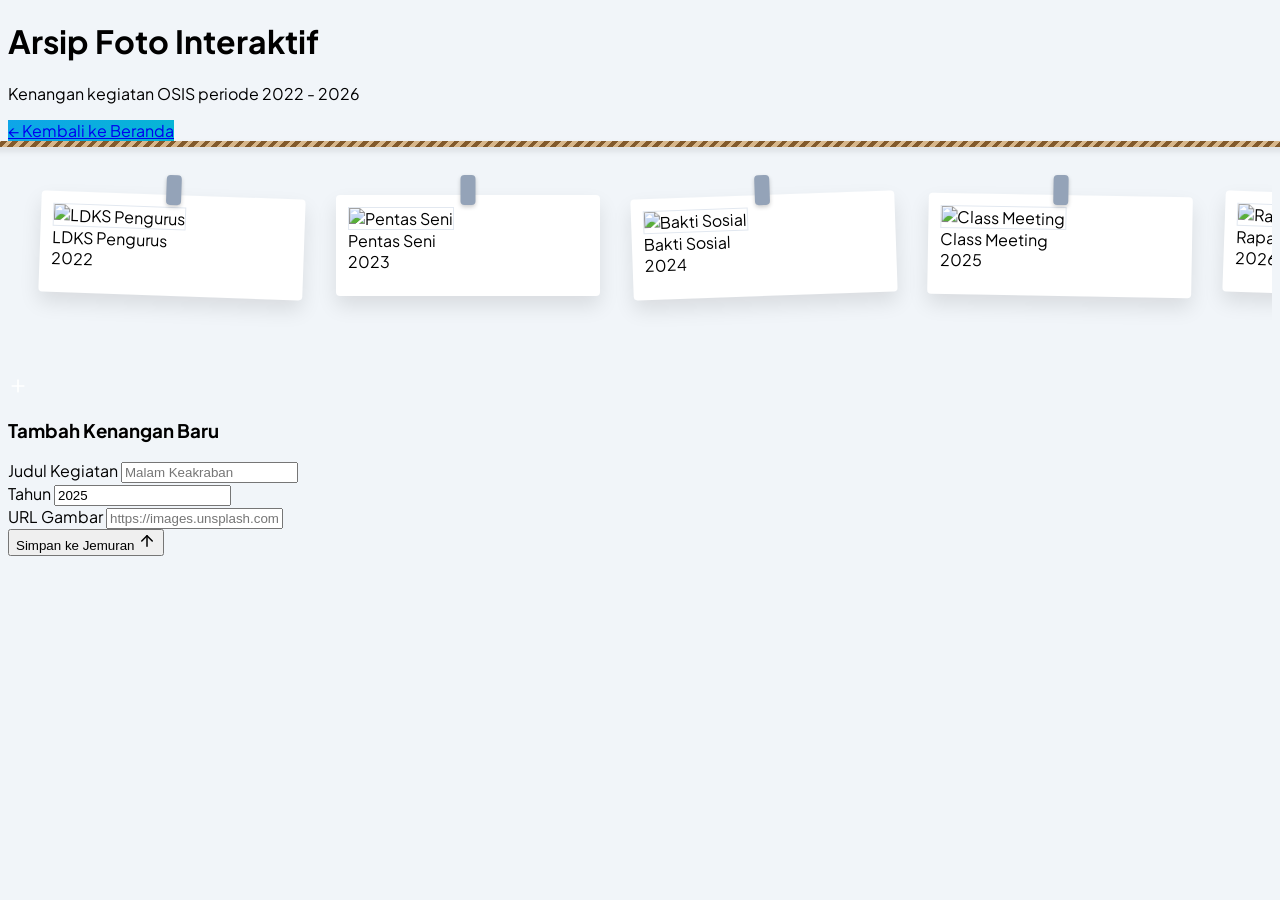
==== arsip.html @ 42e4801f "remake" ====
<!DOCTYPE html>
<html lang="id">

<head>
    <meta charset="UTF-8">
    <meta name="viewport" content="width=device-width, initial-scale=1.0">
    <title>Arsip Foto OSIS</title>
    <script src="https://cdn.tailwindcss.com"></script>
    <link href="https://fonts.googleapis.com/css2?family=Plus+Jakarta+Sans:wght@400;600;800&display=swap"
        rel="stylesheet">
    <link rel="stylesheet" href="arsip.css">
</head>

<body>

    <div class="max-w-6xl mx-auto px-4 py-10">
        <div class="text-center mb-10">
            <h1 class="text-4xl font-extrabold text-slate-900">Arsip Foto Interaktif</h1>
            <p id="periode-label" class="text-slate-600 mt-2">Memuat periode kegiatan...</p>
            <a href="ts.html"
                class="mt-6 inline-block px-6 py-2 text-white font-semibold rounded-full brown-btn hover:shadow-lg transition-all">
                ← Kembali ke Beranda
            </a>
        </div>

        <div class="relative mt-20">
            <div class="arsip-rope"></div>
            <div id="polaroid-track" class="arsip-track">
            </div>
        </div>

        <div class="mt-16 relative max-w-xl mx-auto">
            <div
                class="absolute -top-6 -left-6 w-20 h-20 bg-sky-100 rounded-full mix-blend-multiply filter blur-xl opacity-70 animate-blob">
            </div>
            <div
                class="absolute -bottom-8 -right-6 w-24 h-24 bg-cyan-100 rounded-full mix-blend-multiply filter blur-xl opacity-70 animate-blob animation-delay-2000">
            </div>

            <div
                class="relative bg-white/80 backdrop-blur-md p-8 rounded-3xl shadow-[0_20px_50px_rgba(0,0,0,0.05)] border border-white/20">
                <div class="flex items-center gap-3 mb-6">
                    <div class="p-2 bg-sky-500 rounded-lg shadow-lg shadow-sky-200">
                        <svg xmlns="http://www.w3.org/2000/svg" width="20" height="20" viewBox="0 0 24 24" fill="none"
                            stroke="white" stroke-width="2" stroke-linecap="round" stroke-linejoin="round">
                            <path d="M5 12h14" />
                            <path d="M12 5v14" />
                        </svg>
                    </div>
                    <h3 class="text-xl font-extrabold text-slate-800">Tambah Kenangan Baru</h3>
                </div>

                <form id="arsip-form" class="space-y-5">
                    <div class="grid grid-cols-3 gap-4">
                        <div class="col-span-2 space-y-1.5">
                            <label class="text-xs font-bold text-slate-500 uppercase ml-1">Judul Kegiatan</label>
                            <input type="text" id="arsip-title" placeholder="Malam Keakraban"
                                class="w-full px-4 py-3 bg-slate-50 border-2 border-transparent rounded-xl focus:bg-white focus:border-sky-500 focus:ring-4 focus:ring-sky-500/10 outline-none transition-all duration-300">
                        </div>

                        <div class="col-span-1 space-y-1.5">
                            <label class="text-xs font-bold text-slate-500 uppercase ml-1">Tahun</label>
                            <input type="number" id="arsip-year" value="2025"
                                class="w-full px-4 py-3 bg-slate-50 border-2 border-transparent rounded-xl focus:bg-white focus:border-sky-500 focus:ring-4 focus:ring-sky-500/10 outline-none transition-all duration-300">
                        </div>
                    </div>

                    <div class="space-y-1.5">
                        <label class="text-xs font-bold text-slate-500 uppercase ml-1">URL Gambar</label>
                        <input type="text" id="arsip-img" placeholder="https://images.unsplash.com/..."
                            class="w-full px-4 py-3 bg-slate-50 border-2 border-transparent rounded-xl focus:bg-white focus:border-sky-500 focus:ring-4 focus:ring-sky-500/10 outline-none transition-all duration-300 font-mono text-sm">
                    </div>

                    <button type="submit"
                        class="group relative w-full overflow-hidden rounded-xl bg-slate-900 px-8 py-4 font-bold text-white transition-all hover:shadow-[0_0_20px_rgba(14,165,233,0.4)] active:scale-95">
                        <div class="relative z-10 flex items-center justify-center gap-2">
                            <span>Simpan ke Jemuran</span>
                            <svg xmlns="http://www.w3.org/2000/svg" width="18" height="18" viewBox="0 0 24 24"
                                fill="none" stroke="currentColor" stroke-width="2" stroke-linecap="round"
                                stroke-linejoin="round" class="group-hover:translate-x-1 transition-transform">
                                <path d="m5 12 7-7 7 7" />
                                <path d="M12 19V5" />
                            </svg>
                        </div>
                        <div
                            class="absolute inset-0 bg-gradient-to-r from-sky-500 to-cyan-500 opacity-0 group-hover:opacity-100 transition-opacity">
                        </div>
                    </button>
                </form>
            </div>
        </div>
    </div>
    <div id="toast-container" class="fixed bottom-5 right-5 z-[100] flex flex-col gap-2"></div>

    <script>
        const arsipData = [
            { year: 2022, title: 'LDKS Pengurus', img: 'https://images.unsplash.com/photo-1523240795612-9a054b0db644?auto=format&fit=crop&w=400' },
            { year: 2023, title: 'Pentas Seni', img: 'https://images.unsplash.com/photo-1583787035686-91b82ad5d811?auto=format&fit=crop&w=400' },
            { year: 2024, title: 'Bakti Sosial', img: 'https://images.unsplash.com/photo-1488521787991-ed7bbaae773c?auto=format&fit=crop&w=400' },
            { year: 2025, title: 'Class Meeting', img: 'https://images.unsplash.com/photo-1511632765486-a01980e01a18?auto=format&fit=crop&w=400' },
            { year: 2026, title: 'Rapat Kerja', img: 'https://images.unsplash.com/photo-1517048676732-d65bc937f952?auto=format&fit=crop&w=400' }
        ];

        const track = document.getElementById('polaroid-track');

        function renderArsip() {
            track.innerHTML = '';
            updatePeriode();
            arsipData.forEach((item, idx) => {
                const card = document.createElement('div');
                card.className = `polaroid wind`;
                card.style.animationDelay = `${idx * 0.2}s`;
                const randomRot = Math.floor(Math.random() * 6) - 3;
                card.style.transform = `rotate(${randomRot}deg)`;

                card.innerHTML = `
                    <img src="${item.img}" alt="${item.title}" draggable="false">
                    <div class="mt-4 text-center">
                        <div class="font-bold text-slate-800">${item.title}</div>
                        <div class="text-xs text-slate-500">${item.year}</div>
                    </div>
                `;

                track.appendChild(card);
            });
        }

        // Fitur Geser Pakai Mouse (Drag to Scroll)
        let isDown = false;
        let startX;
        let scrollLeft;

        track.addEventListener('mousedown', (e) => {
            isDown = true;
            startX = e.pageX - track.offsetLeft;
            scrollLeft = track.scrollLeft;
        });
        track.addEventListener('mouseleave', () => isDown = false);
        track.addEventListener('mouseup', () => isDown = false);
        track.addEventListener('mousemove', (e) => {
            if (!isDown) return;
            e.preventDefault();
            const x = e.pageX - track.offsetLeft;
            const walk = (x - startX) * 2;
            track.scrollLeft = scrollLeft - walk;
        });

        // Form Submit
        document.getElementById('arsip-form').addEventListener('submit', (e) => {
            e.preventDefault();

            const title = document.getElementById('arsip-title').value;
            const img = document.getElementById('arsip-img').value;
            const year = document.getElementById('arsip-year').value;

            if (title && img && year) {
                arsipData.unshift({
                    year: parseInt(year),
                    title: title,
                    img: img
                });

                renderArsip();
                e.target.reset();

                document.getElementById('arsip-year').value = new Date().getFullYear();

                if (typeof showToast === 'function') {
                    showToast('Kenangan berhasil digantung! 📸', 'success');
                }
            } else {
                alert('Lengkapi semua data ya!');
            }
        });

        renderArsip();

        function updatePeriode() {
            const label = document.getElementById('periode-label');
            if (!label || arsipData.length === 0) return;

            // Mengambil semua tahun dari data, lalu cari min & max
            const years = arsipData.map(item => item.year);
            const minYear = Math.min(...years);
            const maxYear = Math.max(...years);

            if (minYear === maxYear) {
                label.textContent = `Kenangan kegiatan OSIS periode ${minYear}`;
            } else {
                label.textContent = `Kenangan kegiatan OSIS periode ${minYear} - ${maxYear}`;
            }
        }

        function showToast(message, type = 'success') {
            const container = document.getElementById('toast-container');
            const toast = document.createElement('div');

            const bgColor = type === 'success' ? 'bg-slate-900' : 'bg-red-500';
            const icon = type === 'success'
                ? '<svg class="w-5 h-5 text-green-400" fill="none" stroke="currentColor" viewBox="0 0 24 24"><path stroke-linecap="round" stroke-linejoin="round" stroke-width="2" d="M5 13l4 4L19 7"></path></svg>'
                : '<svg class="w-5 h-5 text-white" fill="none" stroke="currentColor" viewBox="0 0 24 24"><path stroke-linecap="round" stroke-linejoin="round" stroke-width="2" d="M6 18L18 6M6 6l12 12"></path></svg>';

            toast.className = `${bgColor} text-white px-6 py-4 rounded-2xl shadow-2xl flex items-center gap-3 transform transition-all duration-500 translate-y-20 opacity-0 border border-white/10 backdrop-blur-md`;

            toast.innerHTML = `
        ${icon}
        <span class="font-semibold text-sm">${message}</span>
    `;

            container.appendChild(toast);

            setTimeout(() => {
                toast.classList.remove('translate-y-20', 'opacity-0');
            }, 100);

            setTimeout(() => {
                toast.classList.add('opacity-0', 'scale-90');
                setTimeout(() => {
                    toast.remove();
                }, 500);
            }, 3000);
        }
    </script>
</body>

</html>
---- arsip.css ----
body {
            font-family: 'Plus Jakarta Sans', sans-serif;
            background: #f1f5f9;
            overflow-x: hidden;
        }

        /* Tali Jemuran */
        .arsip-rope {
            position: relative;
            width: 110%;
            left: -5%;
            height: 6px;
            background: repeating-linear-gradient(135deg, #825a2c, #825a2c 4px, #d7b68a 4px, #d7b68a 8px);
            box-shadow: 0 4px 6px rgba(0, 0, 0, 0.1);
            z-index: 10;
        }

        /* Track Foto */
        .arsip-track {
            display: flex;
            gap: 2rem;
            overflow-x: auto;
            padding: 3rem 2rem 5rem 2rem;
            scroll-behavior: smooth;
            cursor: grab;
        }

        .arsip-track::-webkit-scrollbar {
            display: none;
        }

        .arsip-track:active {
            cursor: grabbing;
        }

        /* Polaroid Card */
        .polaroid {
            position: relative;
            min-width: 240px;
            max-width: 240px;
            background: #fff;
            padding: 12px 12px 24px 12px;
            border-radius: 4px;
            box-shadow: 0 10px 20px rgba(0, 0, 0, 0.1);
            transition: all 0.3s ease;
        }

        /* Penjepit Foto */
        .polaroid::before {
            content: '';
            position: absolute;
            top: -20px;
            left: 50%;
            transform: translateX(-50%);
            width: 15px;
            height: 30px;
            background: #94a3b8;
            border-radius: 4px;
            box-shadow: 0 2px 4px rgba(0, 0, 0, 0.2);
            z-index: 20;
        }

        .polaroid img {
            width: 100%;
            height: 180px;
            object-fit: cover;
            border: 1px solid #e2e8f0;
        }

        /* Animasi Angin */
        .wind {
            animation: windShake 1.5s ease-in-out infinite alternate;
        }

        @keyframes windShake {
            0% {
                transform: rotate(-2deg);
            }

            100% {
                transform: rotate(2deg);
            }
        }

        .polaroid:hover {
            transform: scale(1.05) translateY(10px) rotate(0deg) !important;
            z-index: 50;
            box-shadow: 0 20px 40px rgba(0, 0, 0, 0.2);
        }

        .brown-btn {
            background: linear-gradient(135deg, #0ea5e9, #06b6d4);
        }
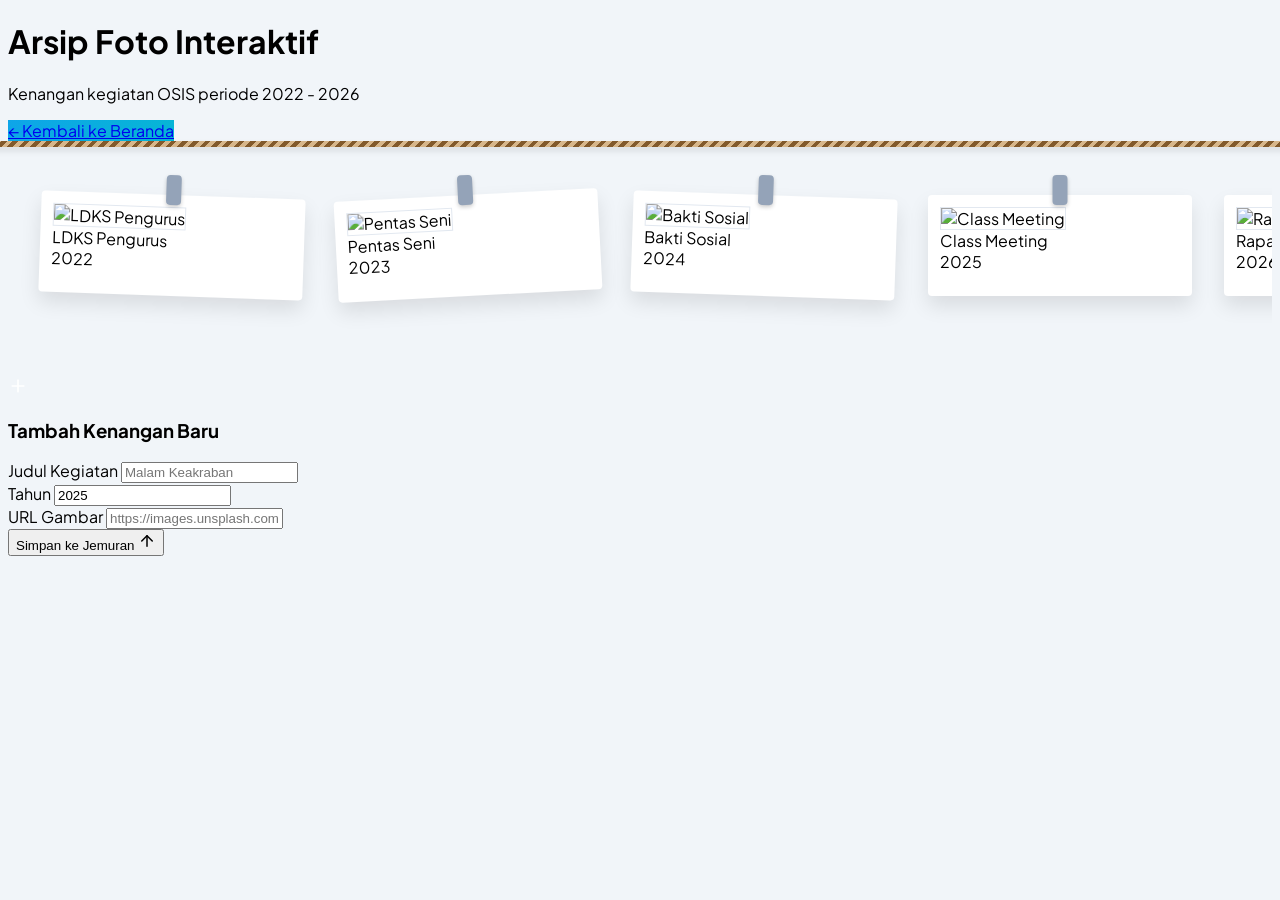
==== commit 4620978e: "fix link to back" ====
--- a/arsip.html
+++ b/arsip.html
@@ -17,7 +17,7 @@
         <div class="text-center mb-10">
             <h1 class="text-4xl font-extrabold text-slate-900">Arsip Foto Interaktif</h1>
             <p id="periode-label" class="text-slate-600 mt-2">Memuat periode kegiatan...</p>
-            <a href="ts.html"
+            <a href="index.html"
                 class="mt-6 inline-block px-6 py-2 text-white font-semibold rounded-full brown-btn hover:shadow-lg transition-all">
                 ← Kembali ke Beranda
             </a>
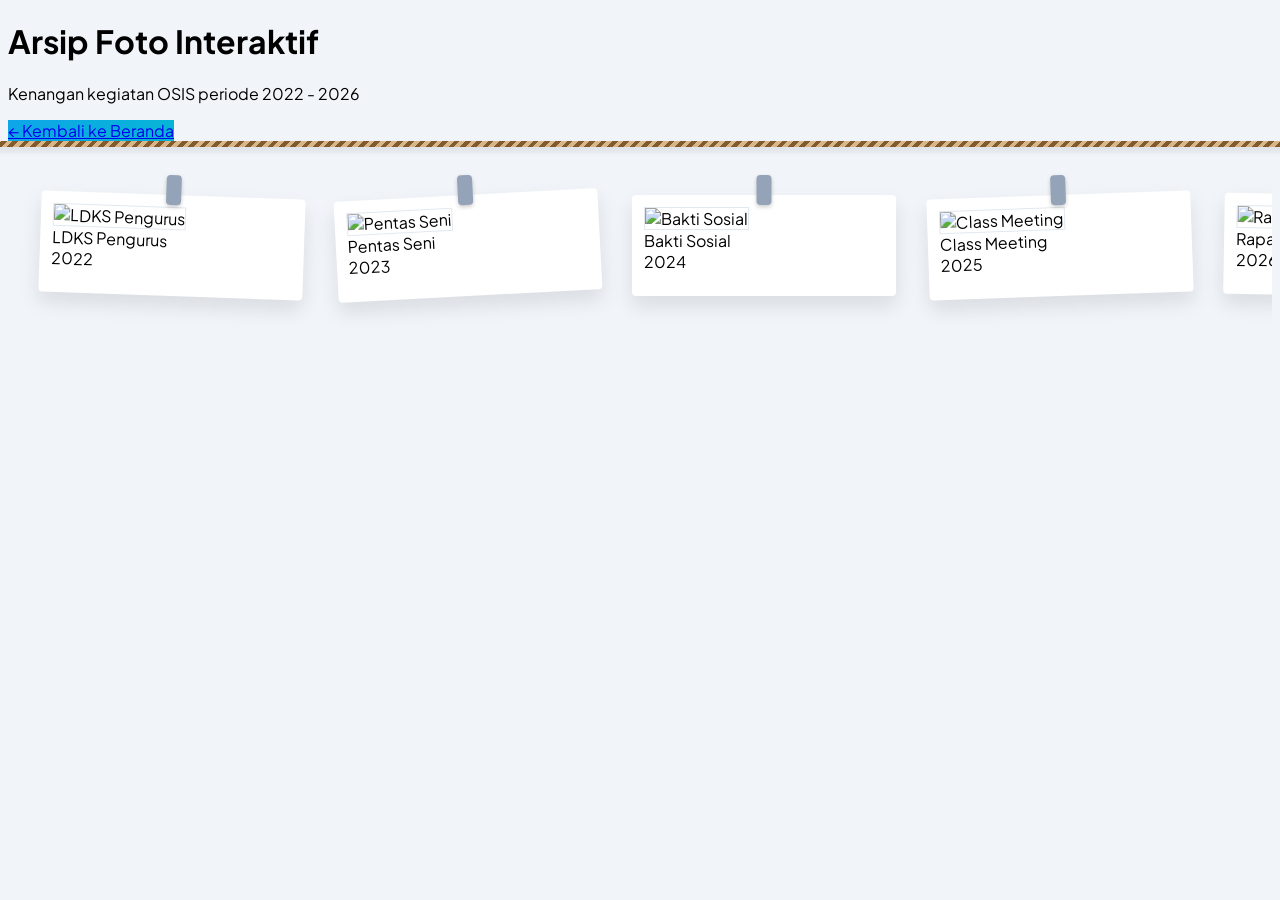
==== commit c2bb0c9b: "fitur update" ====
--- a/arsip.html
+++ b/arsip.html
@@ -37,8 +37,7 @@
                 class="absolute -bottom-8 -right-6 w-24 h-24 bg-cyan-100 rounded-full mix-blend-multiply filter blur-xl opacity-70 animate-blob animation-delay-2000">
             </div>
 
-            <div
-                class="relative bg-white/80 backdrop-blur-md p-8 rounded-3xl shadow-[0_20px_50px_rgba(0,0,0,0.05)] border border-white/20">
+            <div id="arsip-form-container" class="relative bg-white/80 backdrop-blur-md p-8 rounded-3xl shadow-[0_20px_50px_rgba(0,0,0,0.05)] border border-white/20">
                 <div class="flex items-center gap-3 mb-6">
                     <div class="p-2 bg-sky-500 rounded-lg shadow-lg shadow-sky-200">
                         <svg xmlns="http://www.w3.org/2000/svg" width="20" height="20" viewBox="0 0 24 24" fill="none"
@@ -93,6 +92,25 @@
     <div id="toast-container" class="fixed bottom-5 right-5 z-[100] flex flex-col gap-2"></div>
 
     <script>
+        let currentUser = null;
+
+        function getSavedUser() {
+            try {
+                return JSON.parse(localStorage.getItem('osisUser'));
+            } catch {
+                return null;
+            }
+        }
+
+        currentUser = getSavedUser();
+
+        const form = document.getElementById('arsip-form-container');
+
+        if (!currentUser) {
+            form.style.display = 'none';
+
+        }
+
         const arsipData = [
             { year: 2022, title: 'LDKS Pengurus', img: 'https://images.unsplash.com/photo-1523240795612-9a054b0db644?auto=format&fit=crop&w=400' },
             { year: 2023, title: 'Pentas Seni', img: 'https://images.unsplash.com/photo-1583787035686-91b82ad5d811?auto=format&fit=crop&w=400' },
@@ -147,7 +165,11 @@
 
         // Form Submit
         document.getElementById('arsip-form').addEventListener('submit', (e) => {
-            e.preventDefault();
+            if (!currentUser) {
+                e.preventDefault();
+                alert('Harus login dulu!');
+                return;
+            }
 
             const title = document.getElementById('arsip-title').value;
             const img = document.getElementById('arsip-img').value;
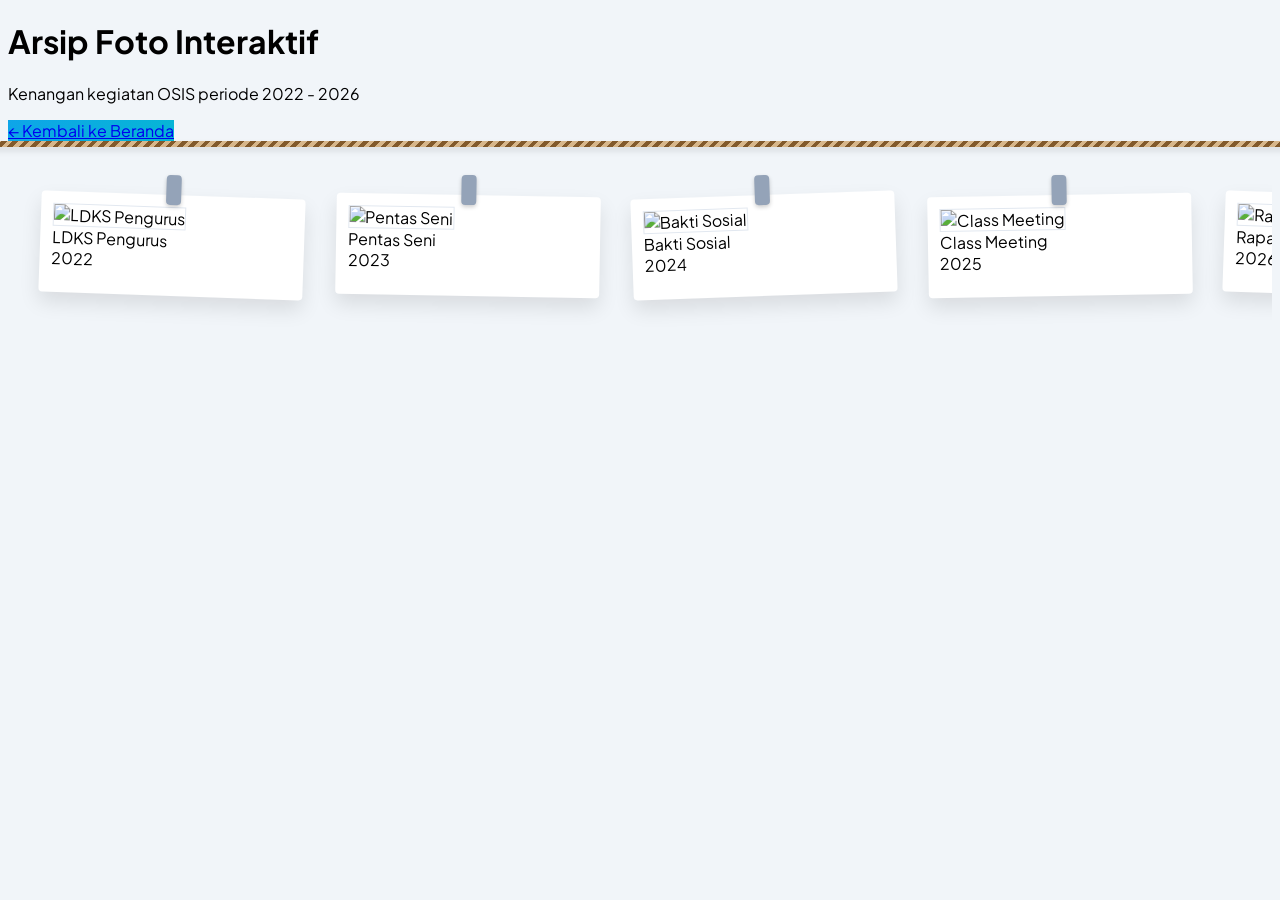
==== commit 91b4962d: "GG" ====
--- a/arsip.html
+++ b/arsip.html
@@ -37,7 +37,8 @@
                 class="absolute -bottom-8 -right-6 w-24 h-24 bg-cyan-100 rounded-full mix-blend-multiply filter blur-xl opacity-70 animate-blob animation-delay-2000">
             </div>
 
-            <div id="arsip-form-container" class="relative bg-white/80 backdrop-blur-md p-8 rounded-3xl shadow-[0_20px_50px_rgba(0,0,0,0.05)] border border-white/20">
+            <div id="arsip-form-container"
+                class="relative bg-white/80 backdrop-blur-md p-8 rounded-3xl shadow-[0_20px_50px_rgba(0,0,0,0.05)] border border-white/20">
                 <div class="flex items-center gap-3 mb-6">
                     <div class="p-2 bg-sky-500 rounded-lg shadow-lg shadow-sky-200">
                         <svg xmlns="http://www.w3.org/2000/svg" width="20" height="20" viewBox="0 0 24 24" fill="none"
